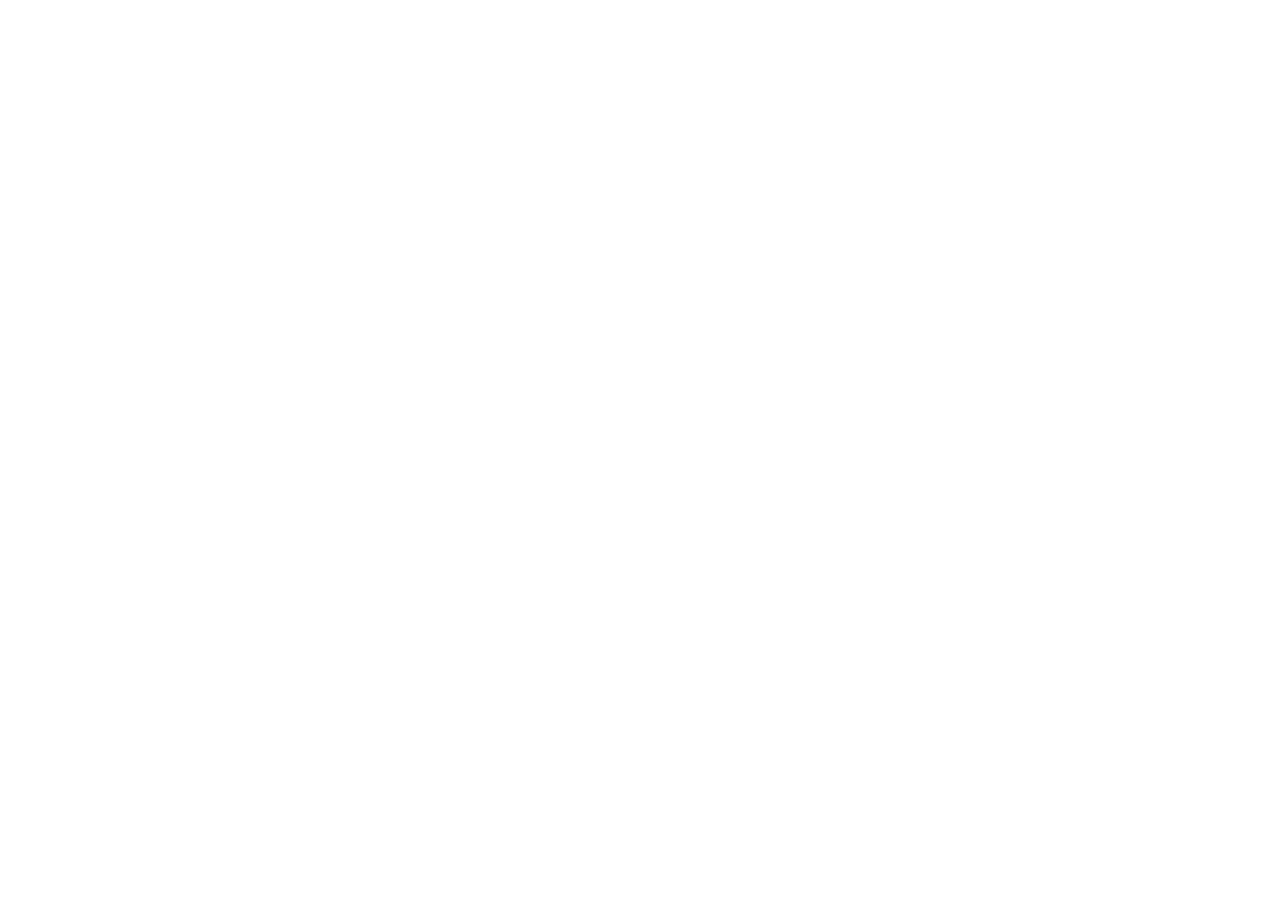
==== index.html @ 06eb9886 "-" ====
<!DOCTYPE html>
<html lang="en">
<head>
    <meta charset="UTF-8">
    <meta name="viewport" content="width=device-width, initial-scale=1.0">
    <title>Document</title>
</head>
<body>
    
</body>
</html>
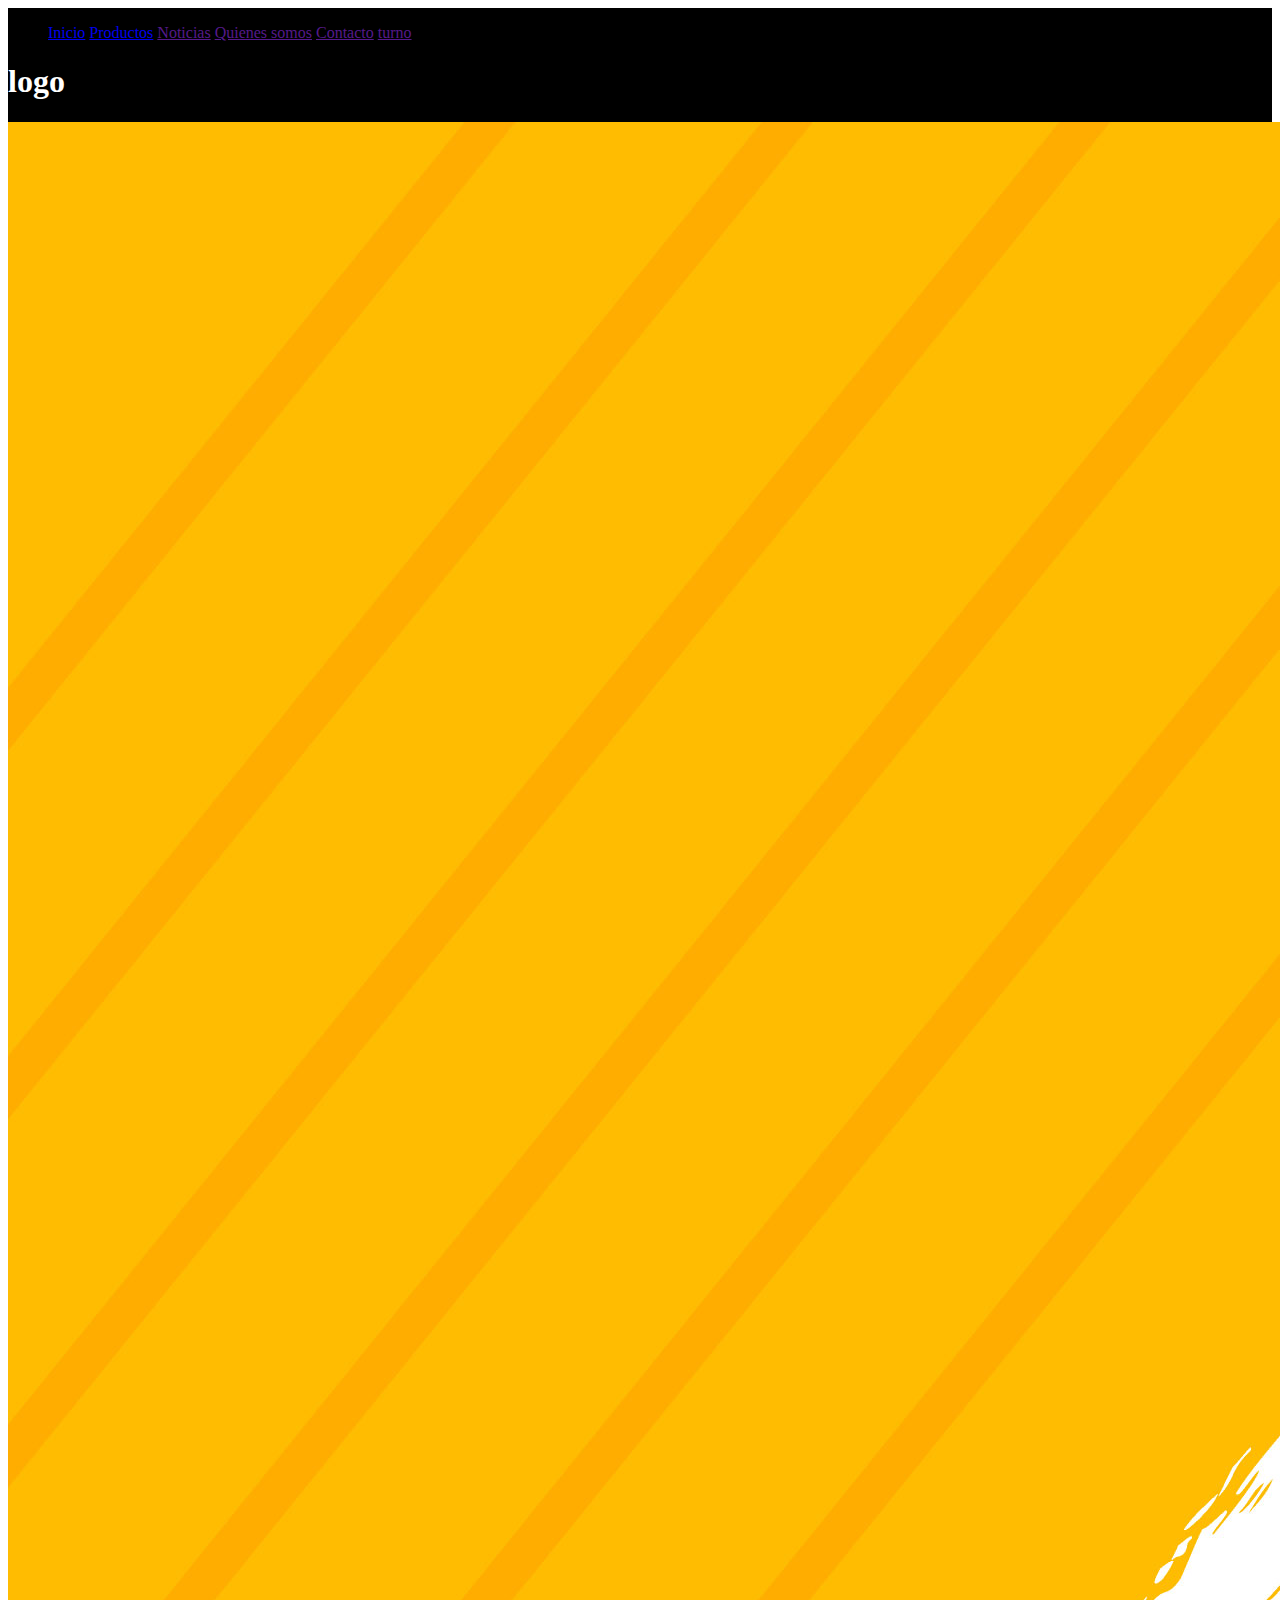
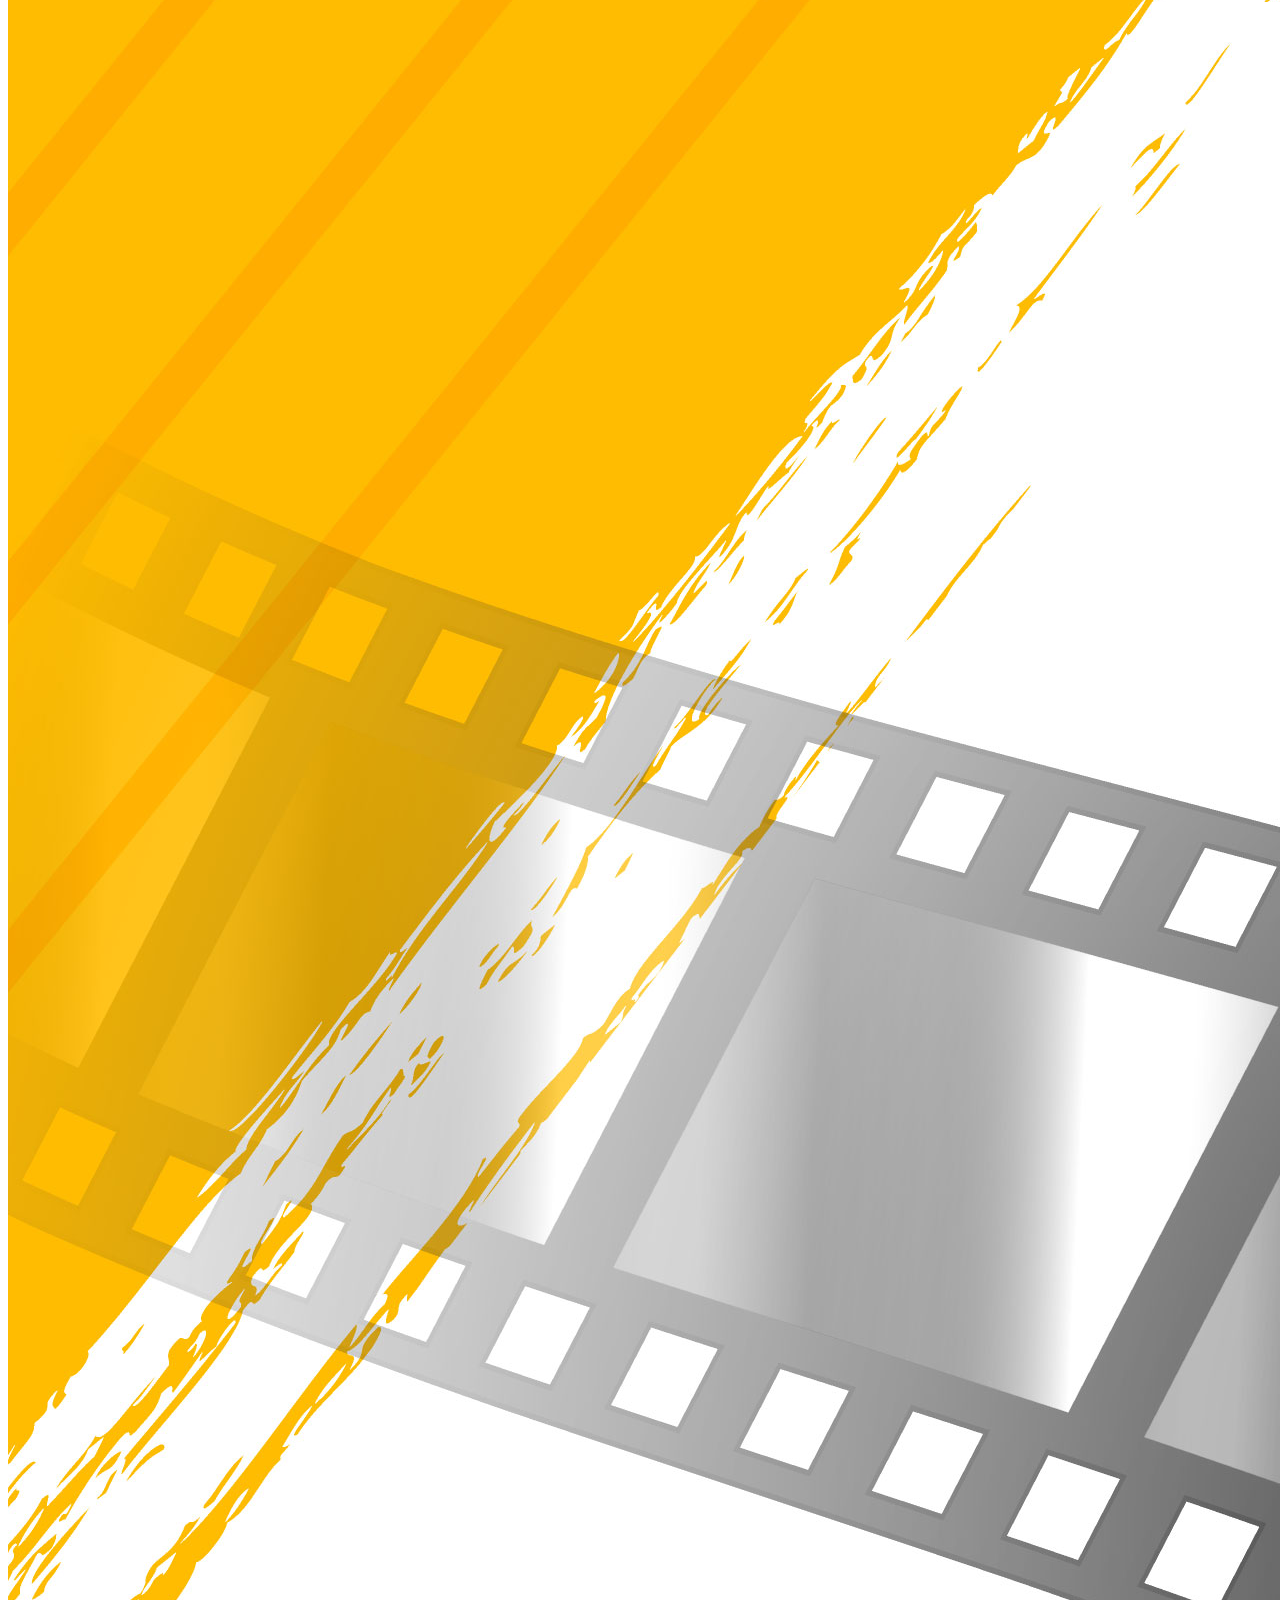
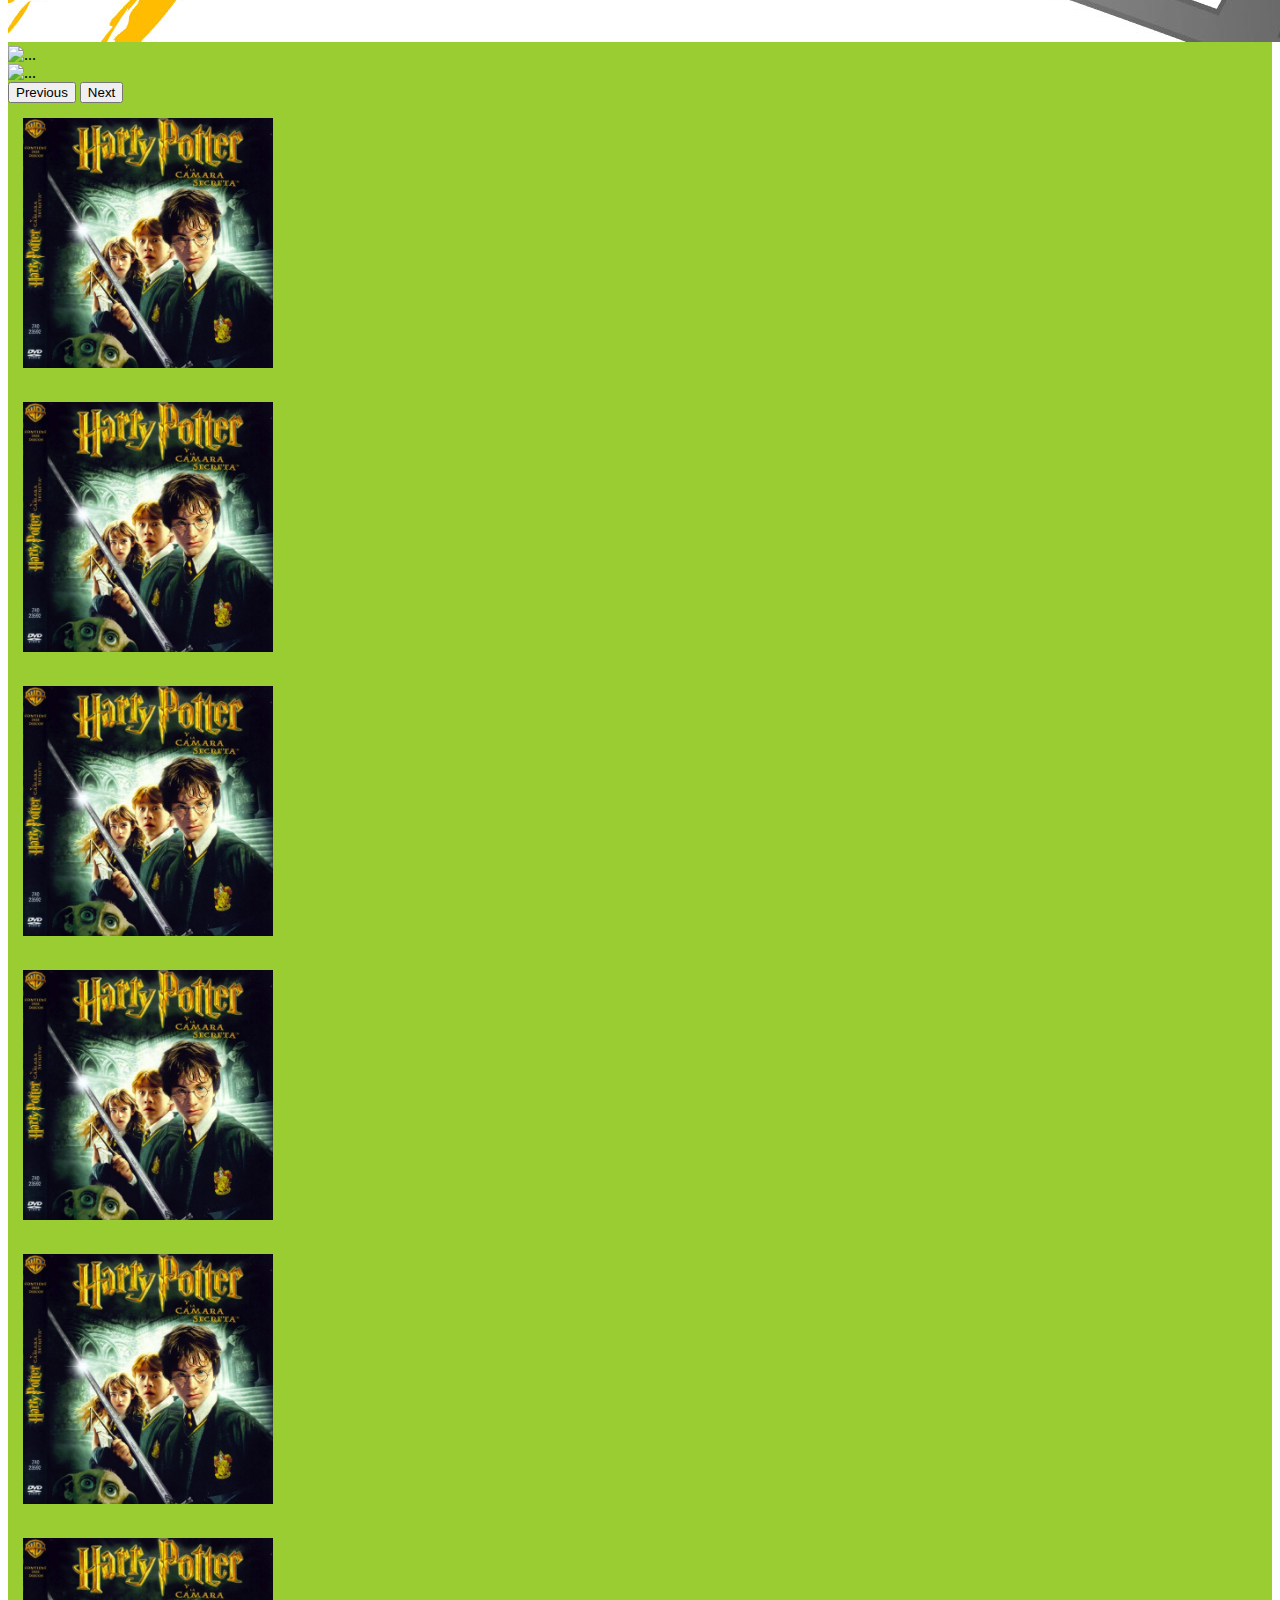
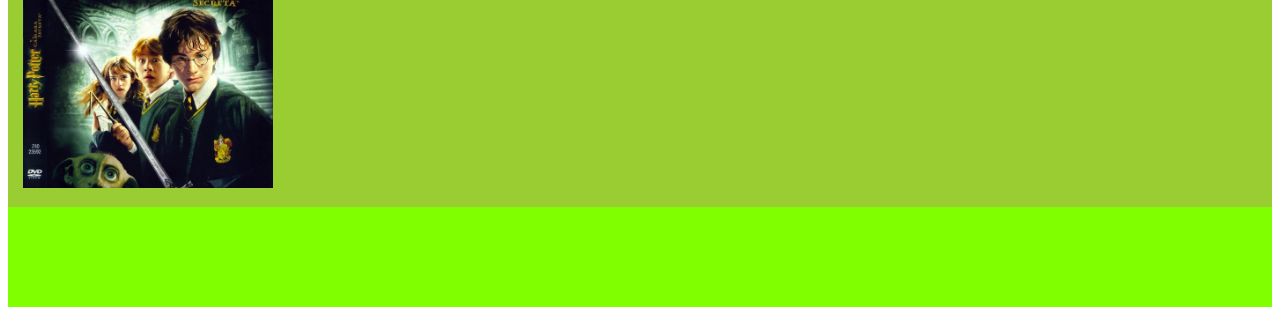
==== commit bcb2b5e3: "-" ====
--- a/index.html
+++ b/index.html
@@ -4,8 +4,111 @@
     <meta charset="UTF-8">
     <meta name="viewport" content="width=device-width, initial-scale=1.0">
     <title>Document</title>
+
+    <link
+      href="https://cdn.jsdelivr.net/npm/bootstrap@5.0.2/dist/css/bootstrap.min.css"
+      rel="stylesheet"
+      integrity="sha384-EVSTQN3/azprG1Anm3QDgpJLIm9Nao0Yz1ztcQTwFspd3yD65VohhpuuCOmLASjC"
+      crossorigin="anonymous"
+    />
+
+    <link rel="stylesheet" href="/css/styles.css">
+
 </head>
 <body>
     
+    <header>
+        <nav class="navbar container-fluid ">
+            
+                <div class="row d-flex justify-content-center">
+                    <div class="col-8">
+                        <ul>
+                            <li>
+                                <a href="#">Inicio</a>
+                            </li>
+                            <li>
+                                <a href="#">Productos</a>
+                            </li>
+                            <li>
+                                <a href="">Noticias</a>
+                            </li>
+                            <li>
+                                <a href="">Quienes somos</a>
+                            </li>
+                            <li>
+                                <a href="">Contacto</a>
+                            </li>
+                            <li>
+                                <a href="">turno</a>
+                            </li>
+                        </ul>
+                    </div>
+                    <div class="col justify-content-center">
+                        <h1>logo</h1>
+                    </div>
+                </div>
+            
+        </nav>
+    </header>
+
+<main>
+
+    <section>
+        <div id="carouselExample" class="carousel slide">
+            <div class="carousel-inner">
+              <div class="carousel-item active">
+                <img src="./img/Kerfin7-NEA-2195.jpg" class="d-block w-100" alt="...">
+              </div>
+              <div class="carousel-item">
+                <img src="..." class="d-block w-100" alt="...">
+              </div>
+              <div class="carousel-item">
+                <img src="..." class="d-block w-100" alt="...">
+              </div>
+            </div>
+            <button class="carousel-control-prev" type="button" data-bs-target="#carouselExample" data-bs-slide="prev">
+              <span class="carousel-control-prev-icon" aria-hidden="true"></span>
+              <span class="visually-hidden">Previous</span>
+            </button>
+            <button class="carousel-control-next" type="button" data-bs-target="#carouselExample" data-bs-slide="next">
+              <span class="carousel-control-next-icon" aria-hidden="true"></span>
+              <span class="visually-hidden">Next</span>
+            </button>
+          </div>
+    </section>
+
+    <article id="destacados">
+    <div class="container-fluid">
+        <div class="row">
+            <div class="col-lg-4 col-md-6 col-sm-12">
+                <img src="./img/portadaPelicula.jpg" alt="">
+            </div>
+            <div class="col-lg-4 col-md-6 col-sm-12">
+                <img src="./img/portadaPelicula.jpg" alt="">
+            </div>
+            <div class="col-lg-4 col-md-6 col-sm-12">
+                <img src="./img/portadaPelicula.jpg" alt="">
+            </div>
+        </div>
+        <div class="row">
+            <div class="col-lg-4 col-md-6 col-sm-12">
+                <img src="./img/portadaPelicula.jpg" alt="">
+            </div>
+            <div class="col-lg-4 col-md-6 col-sm-12">
+                <img src="./img/portadaPelicula.jpg" alt="">
+            </div>
+            <div class="col-lg-4 col-md-6 col-sm-12">
+                <img src="./img/portadaPelicula.jpg" alt="">
+            </div>
+        </div>
+    </div>
+    </article>
+
+</main>
+
+<footer></footer>
+
+
+
 </body>
 </html>--- a/css/styles.css
+++ b/css/styles.css
@@ -0,0 +1,28 @@
+nav {
+  display: flex;
+  background-color: black;
+  color: white;
+}
+nav ul {
+  list-style: none;
+}
+nav ul li {
+  display: inline;
+}
+
+main {
+  background-color: yellowgreen;
+}
+
+#destacados img {
+  max-width: 250px;
+  max-height: 250px;
+  margin: 15px;
+}
+
+footer {
+  background-color: chartreuse;
+  height: 100px;
+}
+
+/*# sourceMappingURL=styles.css.map */
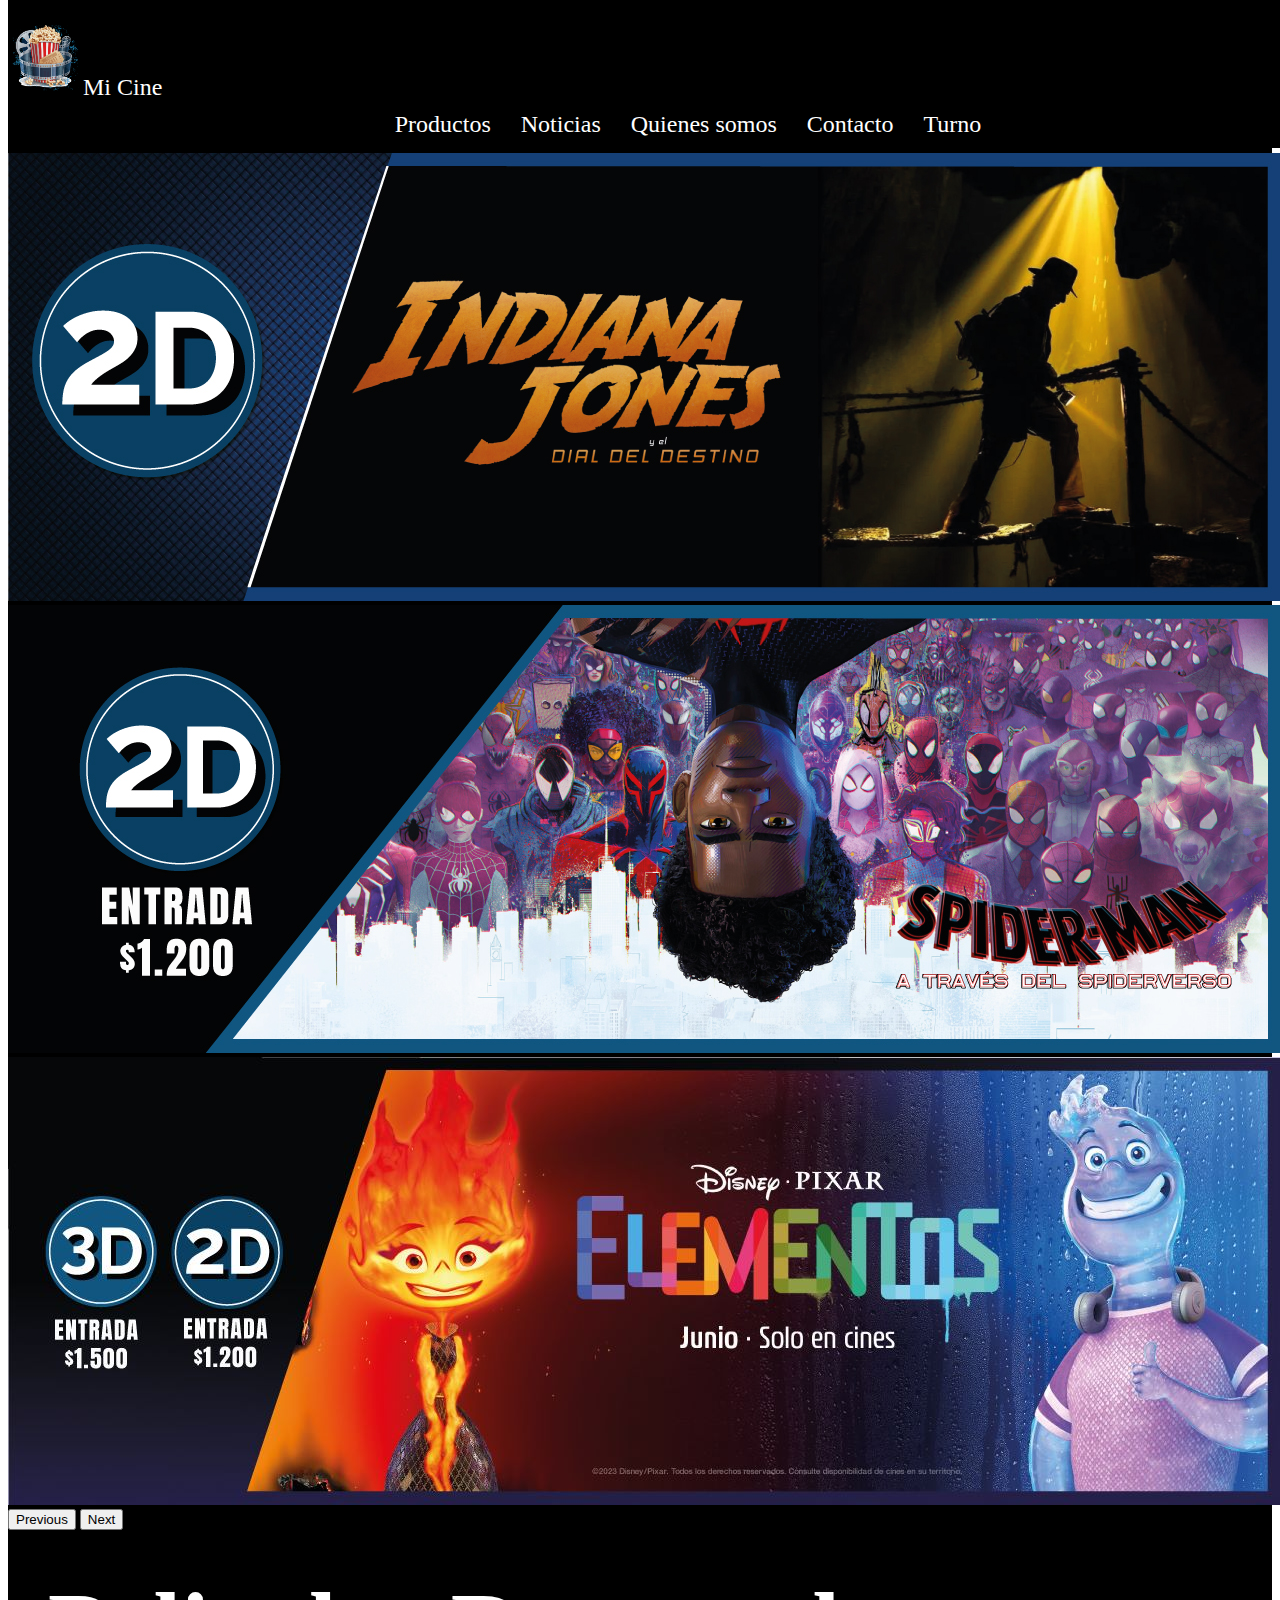
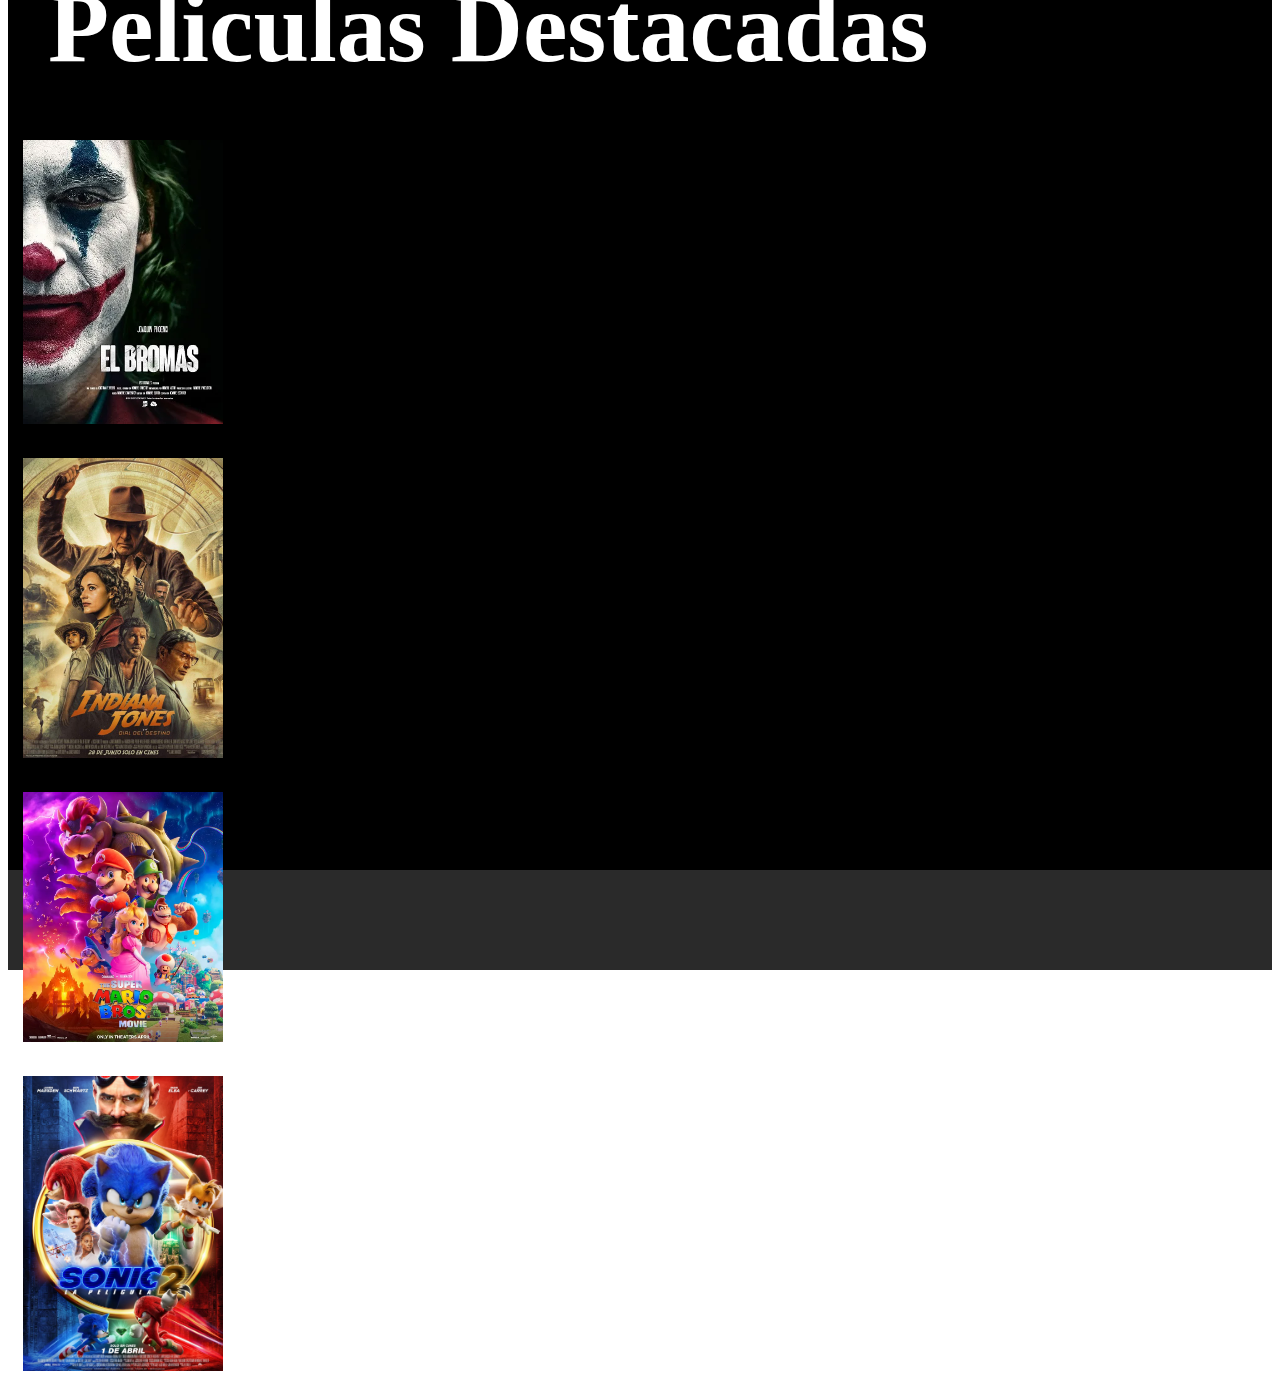
==== commit 0e35ce0f: "-" ====
--- a/index.html
+++ b/index.html
@@ -1,114 +1,118 @@
 <!DOCTYPE html>
-<html lang="en">
+<html lang="es">
 <head>
     <meta charset="UTF-8">
     <meta name="viewport" content="width=device-width, initial-scale=1.0">
-    <title>Document</title>
+    <title>Mi Cine</title>
 
-    <link
-      href="https://cdn.jsdelivr.net/npm/bootstrap@5.0.2/dist/css/bootstrap.min.css"
-      rel="stylesheet"
-      integrity="sha384-EVSTQN3/azprG1Anm3QDgpJLIm9Nao0Yz1ztcQTwFspd3yD65VohhpuuCOmLASjC"
+    <!-- link a bootstrap -->
+    <link href="https://cdn.jsdelivr.net/npm/bootstrap@5.0.2/dist/css/bootstrap.min.css" rel="stylesheet" integrity="sha384-EVSTQN3/azprG1Anm3QDgpJLIm9Nao0Yz1ztcQTwFspd3yD65VohhpuuCOmLASjC" crossorigin="anonymous">
+    <!-- js de bootstrap -->
+    <script
+      src="https://cdn.jsdelivr.net/npm/bootstrap@5.0.2/dist/js/bootstrap.bundle.min.js"
+      integrity="sha384-MrcW6ZMFYlzcLA8Nl+NtUVF0sA7MsXsP1UyJoMp4YLEuNSfAP+JcXn/tWtIaxVXM"
       crossorigin="anonymous"
-    />
+    ></script>
 
+    <!-- css -->
     <link rel="stylesheet" href="/css/styles.css">
 
 </head>
 <body>
     
+    <!---------------- barra de navegacion ---------------------->
     <header>
-        <nav class="navbar container-fluid ">
-            
-                <div class="row d-flex justify-content-center">
-                    <div class="col-8">
-                        <ul>
-                            <li>
-                                <a href="#">Inicio</a>
-                            </li>
-                            <li>
-                                <a href="#">Productos</a>
-                            </li>
-                            <li>
-                                <a href="">Noticias</a>
-                            </li>
-                            <li>
-                                <a href="">Quienes somos</a>
-                            </li>
-                            <li>
-                                <a href="">Contacto</a>
-                            </li>
-                            <li>
-                                <a href="">turno</a>
-                            </li>
-                        </ul>
-                    </div>
-                    <div class="col justify-content-center">
-                        <h1>logo</h1>
-                    </div>
+        <nav>
+            <div class="container-fluid">
+              <div class="row menu">
+                <div class="col-4 d-inline-block d-flex justify-content-center">
+                  <a href=""><img src="/img/logo.png" alt="logo del cine"><span class="MiCine">Mi Cine</span></a>
                 </div>
-            
-        </nav>
+                <div class="col-8  d-flex justify-content-between align-items-center">
+                  <ul class="d-flex justify-content-center">
+                    <li>
+                      <a href="#">Productos</a>
+                    </li>
+                    <li>
+                      <a href="">Noticias</a>
+                    </li>
+                    <li>
+                      <a href="">Quienes somos</a>
+                    </li>
+                    <li>
+                      <a href="">Contacto</a>
+                    </li>
+                    <li>
+                      <a href="">Turno</a>
+                    </li>
+                  </ul>
+                </div>
+              </div>
+            </div>
+          </nav>
+          
     </header>
+
 
 <main>
 
+    <h1>Mi Cine</h1>
+    <!-- ------------------- banner ------------------------------------------ -->
     <section>
-        <div id="carouselExample" class="carousel slide">
+        <div id="carouselExampleControls" class="carousel slide" data-bs-ride="carousel">
             <div class="carousel-inner">
               <div class="carousel-item active">
-                <img src="./img/Kerfin7-NEA-2195.jpg" class="d-block w-100" alt="...">
+                <img src="/img/banner/banner-indianajones.jpg" class="d-block w-100" alt="indiana jones">
               </div>
               <div class="carousel-item">
-                <img src="..." class="d-block w-100" alt="...">
+                <img src="/img/banner/banner-spiderman.jpg" class="d-block w-100" alt="spider man">
               </div>
               <div class="carousel-item">
-                <img src="..." class="d-block w-100" alt="...">
+                <img src="/img/banner/banner-elementos.jpg" class="d-block w-100" alt="elementos">
               </div>
             </div>
-            <button class="carousel-control-prev" type="button" data-bs-target="#carouselExample" data-bs-slide="prev">
+            <button class="carousel-control-prev" type="button" data-bs-target="#carouselExampleControls" data-bs-slide="prev">
               <span class="carousel-control-prev-icon" aria-hidden="true"></span>
               <span class="visually-hidden">Previous</span>
             </button>
-            <button class="carousel-control-next" type="button" data-bs-target="#carouselExample" data-bs-slide="next">
+            <button class="carousel-control-next" type="button" data-bs-target="#carouselExampleControls" data-bs-slide="next">
               <span class="carousel-control-next-icon" aria-hidden="true"></span>
               <span class="visually-hidden">Next</span>
             </button>
           </div>
     </section>
 
-    <article id="destacados">
-    <div class="container-fluid">
-        <div class="row">
-            <div class="col-lg-4 col-md-6 col-sm-12">
-                <img src="./img/portadaPelicula.jpg" alt="">
+     <!------------------------ muestro las peliculas destacadas----------------- -->
+     <article id="destacados" class="d-flex justify-content-center">
+        <div class="container">
+          <h2 class="text-center">Peliculas Destacadas</h2>
+          <div class="row justify-content-center">
+            <div class="col text-center">
+              <img src="/img/elbromas.webp" alt="">
             </div>
-            <div class="col-lg-4 col-md-6 col-sm-12">
-                <img src="./img/portadaPelicula.jpg" alt="">
+            <div class="col text-center">
+              <img src="/img/INDIANA-800-x-1200-1.jpg" alt="">
             </div>
-            <div class="col-lg-4 col-md-6 col-sm-12">
-                <img src="./img/portadaPelicula.jpg" alt="">
+          </div>
+          <div class="row justify-content-center">
+            <div class="col text-center">
+              <img src="/img/mario.webp" alt="">
             </div>
+            <div class="col text-center">
+              <img src="/img/sonic.webp" alt="">
+            </div>
+          </div>
         </div>
-        <div class="row">
-            <div class="col-lg-4 col-md-6 col-sm-12">
-                <img src="./img/portadaPelicula.jpg" alt="">
-            </div>
-            <div class="col-lg-4 col-md-6 col-sm-12">
-                <img src="./img/portadaPelicula.jpg" alt="">
-            </div>
-            <div class="col-lg-4 col-md-6 col-sm-12">
-                <img src="./img/portadaPelicula.jpg" alt="">
-            </div>
-        </div>
-    </div>
-    </article>
+      </article>
+      
 
+    <!----------------------------- mostrar promociones de comida/ropa(? --------------------->
 </main>
 
-<footer></footer>
+<!-- ------------------- footer ------------------------------------------------- -->
+<footer>
 
-
+</footer>
 
 </body>
 </html>--- a/css/styles.css
+++ b/css/styles.css
@@ -1,27 +1,67 @@
+@charset "UTF-8";
 nav {
+  position: fixed;
+  top: 0;
+  width: 100%;
+  z-index: 9999; /* Ajusta el valor del índice z si es necesario */
+  background-color: rgb(0, 0, 0);
+  padding-top: 20px;
+}
+nav a:hover {
+  background-color: rgb(73, 73, 73);
+  border-radius: 20px;
+  padding: 5px;
+}
+nav a {
+  text-decoration: none;
+}
+nav a h1 {
+  color: white;
+}
+nav a img {
+  max-width: 75px;
+}
+nav .menu {
+  font-size: 18pt;
+}
+nav .menu ul {
+  width: 100%;
+  margin: 0 auto;
   display: flex;
+  justify-content: center;
+}
+nav .menu ul li {
+  display: inline-block;
+  padding: 10px 15px;
+}
+nav .menu ul li a {
+  color: white;
+  text-decoration: none;
+}
+nav .MiCine {
+  color: white;
+}
+
+main {
+  margin-top: 95px;
   background-color: black;
   color: white;
 }
-nav ul {
-  list-style: none;
+main #destacados {
+  height: 100vh;
 }
-nav ul li {
-  display: inline;
+main #destacados h2 {
+  margin: 40px;
+  font-size: 100px;
 }
-
-main {
-  background-color: yellowgreen;
-}
-
-#destacados img {
-  max-width: 250px;
-  max-height: 250px;
+main #destacados img {
   margin: 15px;
+  max-width: 200px;
+  max-height: 300px;
 }
 
 footer {
-  background-color: chartreuse;
+  background-color: rgb(42, 42, 42);
   height: 100px;
 }
 
